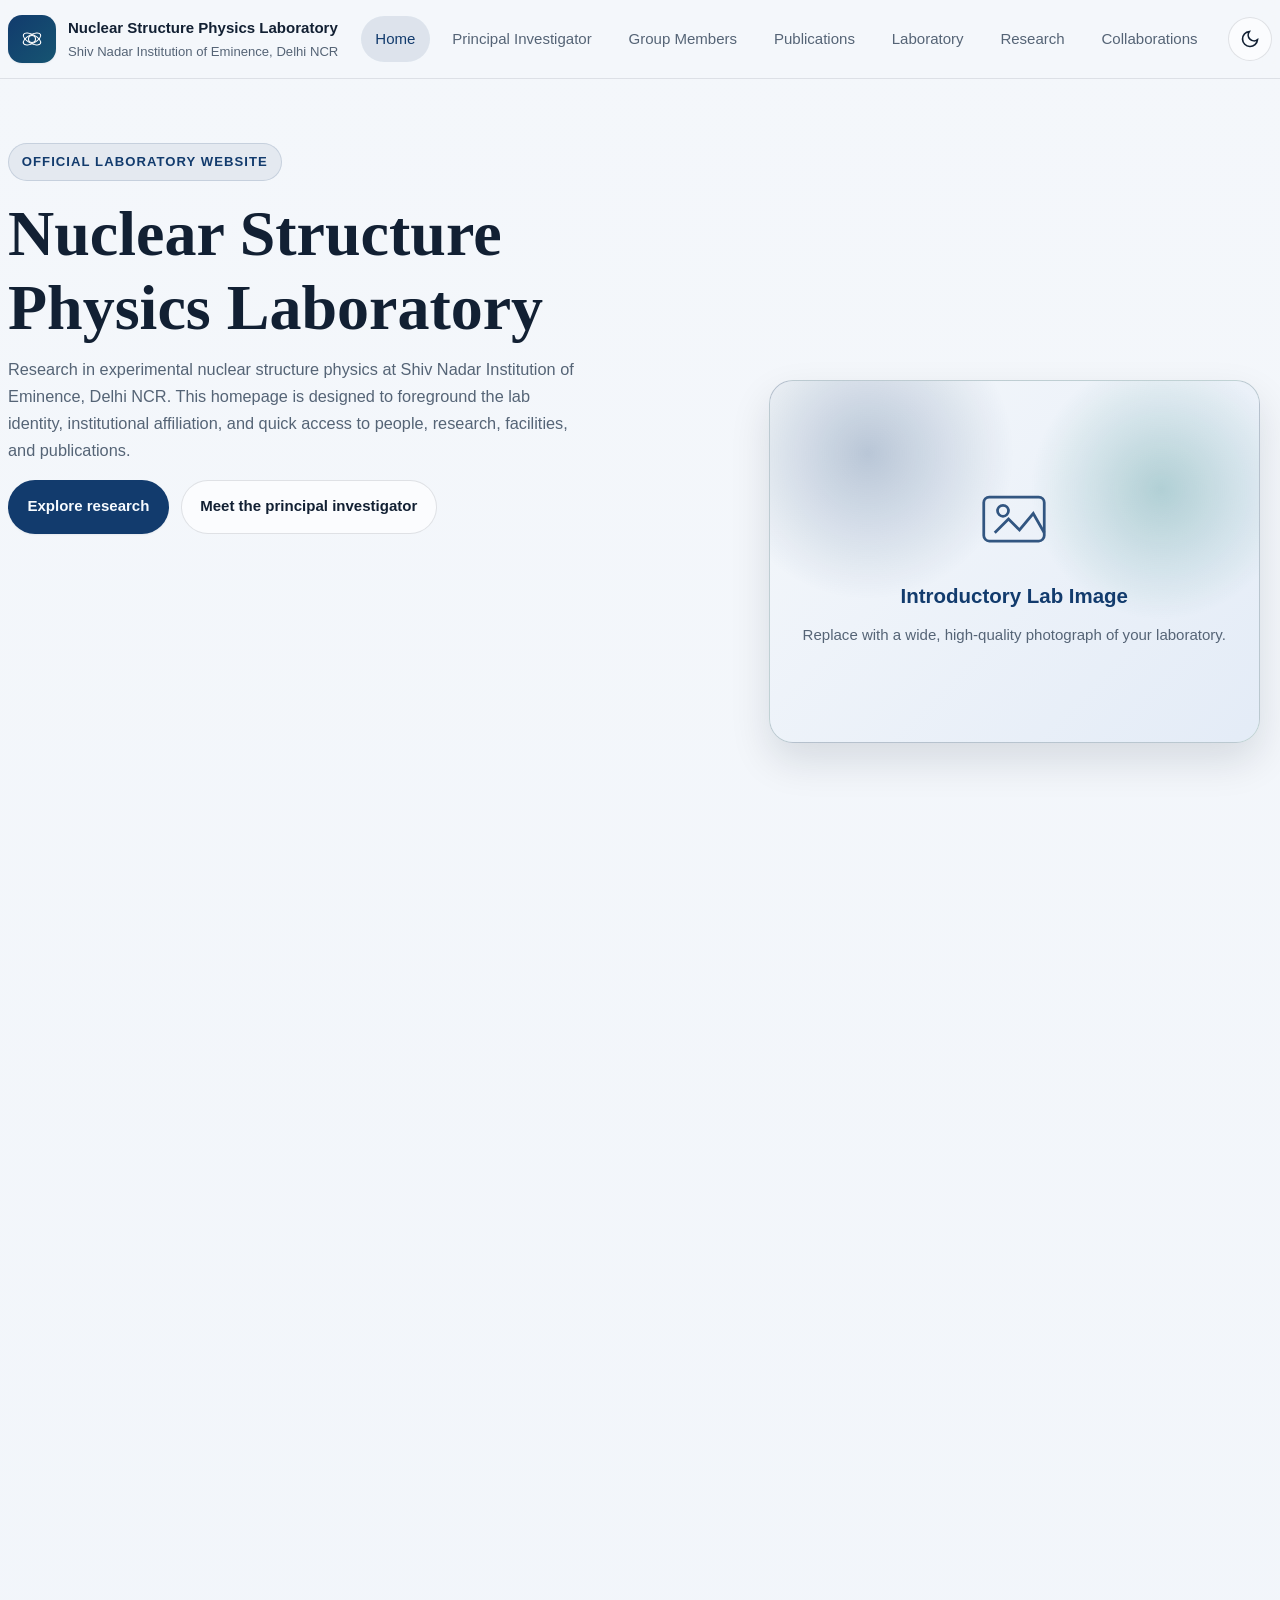
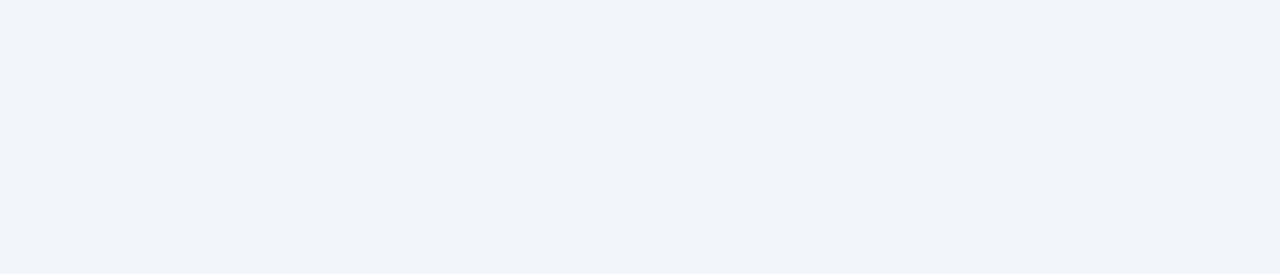
==== index.html @ ff7f2935 "Add files via upload" ====
<!DOCTYPE html>
<html lang="en">
<head>
  <meta charset="UTF-8">
  <meta name="viewport" content="width=device-width, initial-scale=1.0">
  <meta name="description" content="Official homepage design template for the Nuclear Structure Physics Laboratory at Shiv Nadar Institution of Eminence, Delhi NCR.">
  <title>NSPL | Home</title>
  <link rel="stylesheet" href="style.css">
</head>
<body>
  <a class="skip-link" href="#main-content">Skip to content</a>
  <div class="site-shell">
    <header class="site-header">
      <div class="container-wide header-row">
        <a class="brand" href="./home.html" aria-label="Nuclear Structure Physics Laboratory home">
          <div class="brand-mark" aria-hidden="true">
            <svg viewBox="0 0 64 64" width="28" height="28" fill="none" stroke="currentColor" stroke-width="2.5">
              <circle cx="32" cy="32" r="8"></circle>
              <ellipse cx="32" cy="32" rx="22" ry="10" transform="rotate(28 32 32)"></ellipse>
              <ellipse cx="32" cy="32" rx="22" ry="10" transform="rotate(-28 32 32)"></ellipse>
            </svg>
          </div>
          <div class="brand-copy">
            <strong>Nuclear Structure Physics Laboratory</strong>
            <span>Shiv Nadar Institution of Eminence, Delhi NCR</span>
          </div>
        </a>
        <div class="nav-wrap">
          <nav class="site-nav" data-site-nav aria-label="Primary navigation">
            <a href="./home.html" aria-current="page">Home</a>
            <a href="./principal-investigator.html" >Principal Investigator</a>
            <a href="./group-members.html" >Group Members</a>
            <a href="./publications.html" >Publications</a>
            <a href="./laboratory.html" >Laboratory</a>
            <a href="./research.html" >Research</a>
            <a href="./collaborations.html" >Collaborations</a>
          </nav>
          <button class="menu-toggle" type="button" data-menu-toggle aria-label="Toggle menu" aria-expanded="false">
            <svg width="20" height="20" viewBox="0 0 24 24" fill="none" stroke="currentColor" stroke-width="2"><path d="M3 6h18M3 12h18M3 18h18"/></svg>
          </button>
          <button class="theme-toggle" type="button" data-theme-toggle aria-label="Toggle theme"></button>
        </div>
      </div>
    </header>

    <main id="main-content"> 
<section class="hero">
  <div class="container-wide hero-grid">
    <div>
      <span class="eyebrow">Official Laboratory Website</span>
      <h1>Nuclear Structure Physics Laboratory</h1>
      <p>Research in experimental nuclear structure physics at Shiv Nadar Institution of Eminence, Delhi NCR. This homepage is designed to foreground the lab identity, institutional affiliation, and quick access to people, research, facilities, and publications.</p>
      <div class="hero-actions">
        <a class="btn btn-primary" href="./research.html">Explore research</a>
        <a class="btn btn-secondary" href="./principal-investigator.html">Meet the principal investigator</a>
      </div>
      <div class="stats-grid content-visible">
        <article class="surface stat-card"><strong>2023</strong><span>Laboratory established</span></article>
        <article class="surface stat-card"><strong>7</strong><span>Current members</span></article>
        <article class="surface stat-card"><strong>&lt;10</strong><span>Lab publications to date</span></article>
        <article class="surface stat-card"><strong>7–8</strong><span>Expected collaborators</span></article>
      </div>
    </div>
    <div class="hero-visual">
      <div class="hero-card">
        <div class="lab-photo-placeholder" role="img" aria-label="Placeholder for introductory photograph of the laboratory">
          <div class="placeholder-inner">
            <svg viewBox="0 0 64 64" fill="none" stroke="currentColor" stroke-width="2"><rect x="10" y="16" width="44" height="32" rx="4"></rect><path d="M18 42l10-10 8 8 10-12 8 14"></path><circle cx="24" cy="26" r="4"></circle></svg>
            <strong>Introductory Lab Image</strong>
            <span>Replace with a wide, high-quality photograph of your laboratory.</span>
          </div>
        </div>
      </div>
    </div>
  </div>
</section>

<section class="section-tight">
  <div class="container-wide card-grid content-visible">
    <article class="surface card surface-strong">
      <h3>Identity block</h3>
      <p>Keep the university logo and lab logo together in the first screen so the page immediately feels official and institutionally anchored.</p>
      <ul>
        <li>University logo placeholder included.</li>
        <li>Custom temporary lab logo included.</li>
        <li>Lab name remains the strongest visual element.</li>
      </ul>
    </article>
    <article class="surface card surface-strong">
      <h3>What visitors should learn</h3>
      <p>The home page should tell a visitor what the lab studies, who leads it, what facilities are available, and where to go next.</p>
      <ul>
        <li>Introductory mission paragraph.</li>
        <li>Navigation to all major pages.</li>
        <li>Space for future news and announcements.</li>
      </ul>
    </article>
    <article class="surface card surface-strong">
      <h3>Editable sections</h3>
      <p>All text blocks are plain HTML sections with clear headings so you can later replace placeholders without changing layout logic.</p>
      <ul>
        <li>Mission statement.</li>
        <li>Announcements or highlights.</li>
        <li>Contact details and quick links.</li>
      </ul>
    </article>
  </div>
</section>

<section class="section">
  <div class="container-wide page-hero-grid">
    <div>
      <span class="eyebrow">Brand placeholders</span>
      <h2 class="page-title">University and laboratory marks</h2>
      <p class="lead">The design below uses a clean placeholder for the university logo and a temporary science-inspired lab mark that you can replace later with approved institutional artwork.</p>
    </div>
    <div class="surface masthead-card">
      <div style="display:grid; grid-template-columns: 1fr 1fr; gap: var(--space-4); height:100%; align-items:center;">
        <div class="simple-logo-box" aria-label="University logo placeholder">
          <div class="placeholder-inner">
            <strong style="font-size:var(--text-base)">University Logo</strong>
            <span>Placeholder</span>
          </div>
        </div>
        <div class="simple-logo-box" aria-label="Temporary lab logo">
          <svg viewBox="0 0 120 120" width="86" height="86" fill="none" stroke="currentColor" stroke-width="3.5">
            <circle cx="60" cy="60" r="10"></circle>
            <ellipse cx="60" cy="60" rx="38" ry="16"></ellipse>
            <ellipse cx="60" cy="60" rx="38" ry="16" transform="rotate(60 60 60)"></ellipse>
            <ellipse cx="60" cy="60" rx="38" ry="16" transform="rotate(-60 60 60)"></ellipse>
          </svg>
        </div>
      </div>
    </div>
  </div>
</section>

<section class="section-tight">
  <div class="container-wide two-col content-visible">
    <article class="surface achievement-item">
      <h3>Achievements</h3>
      <p>Keep this section for future awards, conference recognitions, invited talks, grants, or student milestones.</p>
    </article>
    <article class="surface achievement-item">
      <h3>Resources and gallery</h3>
      <p>You mentioned gallery, achievements, and resources as future pages. They are not yet in the top navigation, but the layout is ready to link them later from the home page or footer.</p>
    </article>
  </div>
</section>
</main>

    <footer class="site-footer">
      <div class="container-wide footer-grid">
        <div>
          <h2 class="page-title" style="font-size: var(--text-xl); margin-bottom: var(--space-3);">Contact</h2>
          <p>Official website template for the Nuclear Structure Physics Laboratory. Replace all placeholders with validated institutional content, photographs, and approved branding.</p>
        </div>
        <div>
          <h3 style="font-size: var(--text-lg); margin-bottom: var(--space-3);">Quick links</h3>
          <ul>
            <li><a href="./research.html">Research areas</a></li>
            <li><a href="./publications.html">Publications</a></li>
            <li><a href="./laboratory.html">Laboratory facilities</a></li>
            <li><a href="./collaborations.html">Collaborations</a></li>
          </ul>
        </div>
        <div>
          <h3 style="font-size: var(--text-lg); margin-bottom: var(--space-3);">Email</h3>
          <ul>
            <li><a href="mailto:lab@example.edu">lab@example.edu</a></li>
            <li><a href="mailto:pi@example.edu">pi@example.edu</a></li>
            <li>Greater Noida / Delhi NCR, India</li>
          </ul>
        </div>
      </div>
      <div class="container-wide footer-note">Built as a responsive static website structure so content can be updated later with minimal code changes.</div>
    </footer>
  </div>
  <script src="script.js" defer></script>
</body>
</html>
---- style.css ----
/* Art direction: official academic laboratory website → professional, calm, credible, lightly creative
   Palette: cool neutral with deep navy accent and teal secondary for scientific clarity
   Typography: Boska display + Satoshi body — formal headline presence with clean readable body text
   Density: balanced, spacious for research content */

@import url('https://api.fontshare.com/v2/css?f[]=satoshi@300,400,500,700&f[]=boska@400,500,700&display=swap');

:root, [data-theme="light"] {
  --text-xs: clamp(0.72rem, 0.68rem + 0.2vw, 0.82rem);
  --text-sm: clamp(0.82rem, 0.78rem + 0.28vw, 0.94rem);
  --text-base: clamp(0.94rem, 0.9rem + 0.2vw, 1.02rem);
  --text-lg: clamp(1rem, 0.95rem + 0.5vw, 1.28rem);
  --text-xl: clamp(1.3rem, 1.08rem + 0.95vw, 1.9rem);
  --text-2xl: clamp(1.75rem, 1.15rem + 1.8vw, 2.8rem);
  --text-3xl: clamp(2.2rem, 1.1rem + 3vw, 4rem);

  --space-1: 0.25rem; --space-2: 0.5rem; --space-3: 0.75rem; --space-4: 1rem;
  --space-5: 1rem; --space-6: 1.25rem; --space-8: 1.6rem; --space-10: 2rem;
  --space-12: 2.4rem; --space-16: 3.2rem; --space-20: 4rem; --space-24: 4.8rem; --space-32: 6.4rem;

  --color-bg: #f4f7fb;
  --color-surface: #fbfcfe;
  --color-surface-2: #ffffff;
  --color-surface-offset: #eaf0f7;
  --color-surface-offset-2: #dde6f0;
  --color-surface-dynamic: #d2dbe6;
  --color-divider: #d8e0ea;
  --color-border: #c9d4df;

  --color-text: #122033;
  --color-text-muted: #556476;
  --color-text-faint: #7d8a99;
  --color-text-inverse: #f7fbff;

  --color-primary: #123b6d;
  --color-primary-hover: #0f3058;
  --color-primary-active: #0b2442;
  --color-primary-highlight: #d7e3f3;
  --color-secondary: #1d7a78;
  --color-secondary-soft: #d6eceb;

  --radius-sm: 0.375rem; --radius-md: 0.625rem; --radius-lg: 0.95rem; --radius-xl: 1.25rem; --radius-full: 9999px;
  --transition-interactive: 180ms cubic-bezier(0.16, 1, 0.3, 1);
  --shadow-sm: 0 1px 2px rgba(12, 28, 45, 0.06);
  --shadow-md: 0 8px 24px rgba(12, 28, 45, 0.08);
  --shadow-lg: 0 18px 40px rgba(12, 28, 45, 0.12);
  --content-narrow: 680px; --content-default: 1480px; --content-wide: 1440px;
  --font-display: 'Boska', Georgia, serif;
  --font-body: 'Satoshi', 'Inter', sans-serif;
}

[data-theme="dark"] {
  --color-bg: #0c1219;
  --color-surface: #101822;
  --color-surface-2: #14202b;
  --color-surface-offset: #172431;
  --color-surface-offset-2: #1d2d3d;
  --color-surface-dynamic: #25384b;
  --color-divider: #223241;
  --color-border: #2e4255;
  --color-text: #e8eff7;
  --color-text-muted: #a9b7c7;
  --color-text-faint: #8090a2;
  --color-text-inverse: #091018;
  --color-primary: #7ba8df;
  --color-primary-hover: #93b8e6;
  --color-primary-active: #a8c7ec;
  --color-primary-highlight: #1a2940;
  --color-secondary: #71c4c0;
  --color-secondary-soft: #173334;
  --shadow-sm: 0 1px 2px rgba(0,0,0,.18);
  --shadow-md: 0 8px 24px rgba(0,0,0,.28);
  --shadow-lg: 0 18px 40px rgba(0,0,0,.35);
}

@media (prefers-color-scheme: dark) {
  :root:not([data-theme]) {
    --color-bg: #0c1219;
    --color-surface: #101822;
    --color-surface-2: #14202b;
    --color-surface-offset: #172431;
    --color-surface-offset-2: #1d2d3d;
    --color-surface-dynamic: #25384b;
    --color-divider: #223241;
    --color-border: #2e4255;
    --color-text: #e8eff7;
    --color-text-muted: #a9b7c7;
    --color-text-faint: #8090a2;
    --color-text-inverse: #091018;
    --color-primary: #7ba8df;
    --color-primary-hover: #93b8e6;
    --color-primary-active: #a8c7ec;
    --color-primary-highlight: #1a2940;
    --color-secondary: #71c4c0;
    --color-secondary-soft: #173334;
  }
}

*, *::before, *::after { box-sizing: border-box; margin: 0; padding: 0; }
html { -webkit-text-size-adjust: none; text-size-adjust: none; -webkit-font-smoothing: antialiased; -moz-osx-font-smoothing: grayscale; text-rendering: optimizeLegibility; scroll-behavior: smooth; }
body { min-height: 100dvh; line-height: 1.65; font-family: var(--font-body); font-size: var(--text-base); color: var(--color-text); background: linear-gradient(180deg, var(--color-bg), color-mix(in srgb, var(--color-bg) 84%, var(--color-primary-highlight))); }
img, picture, video, canvas, svg { display: block; max-width: 100%; height: auto; }
a { color: inherit; text-decoration: none; }
button, input, textarea, select { font: inherit; color: inherit; }
h1, h2, h3, h4 { line-height: 1.15; text-wrap: balance; }
p, li { text-wrap: pretty; }
::selection { background: color-mix(in srgb, var(--color-primary) 22%, transparent); }
:focus-visible { outline: 2px solid var(--color-primary); outline-offset: 3px; border-radius: var(--radius-sm); }
@media (prefers-reduced-motion: reduce) { *, *::before, *::after { animation-duration: .01ms !important; animation-iteration-count: 1 !important; transition-duration: .01ms !important; scroll-behavior: auto !important; } }

a, button, [role="button"] { transition: color var(--transition-interactive), background var(--transition-interactive), border-color var(--transition-interactive), transform var(--transition-interactive), box-shadow var(--transition-interactive); }

.skip-link { position: absolute; left: var(--space-4); top: -100px; z-index: 100; padding: var(--space-3) var(--space-4); background: var(--color-primary); color: var(--color-text-inverse); border-radius: var(--radius-md); }
.skip-link:focus { top: var(--space-4); }

.site-shell { min-height: 100dvh; display: flex; flex-direction: column; }
.container { width: min(100% - 1rem, var(--content-default)); margin-inline: auto; }
.container-wide { width: min(100% - 1rem, var(--content-wide)); margin-inline: auto; }
.section { padding: clamp(var(--space-10), 5vw, var(--space-20)) 0; }
.section-tight { padding: clamp(var(--space-6), 4vw, var(--space-12)) 0; }
.surface { background: color-mix(in srgb, var(--color-surface) 90%, transparent); border: 1px solid color-mix(in srgb, var(--color-text) 12%, transparent); border-radius: var(--radius-xl); box-shadow: var(--shadow-sm); }
.surface-strong { background: linear-gradient(180deg, var(--color-surface-2), var(--color-surface)); }
.eyebrow { display: inline-flex; align-items: center; gap: var(--space-2); padding: .45rem .8rem; border-radius: var(--radius-full); background: color-mix(in srgb, var(--color-primary) 10%, var(--color-surface)); border: 1px solid color-mix(in srgb, var(--color-primary) 14%, transparent); color: var(--color-primary); font-size: var(--text-xs); font-weight: 700; letter-spacing: .08em; text-transform: uppercase; }
.page-title { font-family: var(--font-display); font-size: var(--text-2xl); margin-bottom: var(--space-4); }
.lead { color: var(--color-text-muted); max-width: 68ch; }

.site-header { position: sticky; top: 0; z-index: 50; backdrop-filter: blur(16px); background: color-mix(in srgb, var(--color-bg) 82%, transparent); border-bottom: 1px solid color-mix(in srgb, var(--color-text) 10%, transparent); }
.header-row { min-height: 78px; display: flex; align-items: center; justify-content: space-between; gap: var(--space-4); }
.brand { display: flex; align-items: center; gap: var(--space-3); min-width: 0; }
.brand-mark { width: 48px; height: 48px; border-radius: 14px; background: linear-gradient(135deg, var(--color-primary), color-mix(in srgb, var(--color-primary) 60%, var(--color-secondary))); color: white; display: grid; place-items: center; box-shadow: var(--shadow-sm); flex-shrink: 0; }
.brand-copy { min-width: 0; }
.brand-copy strong { display: block; font-size: var(--text-sm); }
.brand-copy span { display: block; color: var(--color-text-muted); font-size: var(--text-xs); white-space: nowrap; overflow: hidden; text-overflow: ellipsis; }
.nav-wrap { display: flex; align-items: center; gap: var(--space-4); }
.site-nav { display: flex; flex-wrap: wrap; gap: var(--space-2); justify-content: flex-end; }
.site-nav a { padding: .65rem .9rem; border-radius: var(--radius-full); font-size: var(--text-sm); color: var(--color-text-muted); }
.site-nav a:hover, .site-nav a[aria-current="page"] { color: var(--color-primary); background: color-mix(in srgb, var(--color-primary) 10%, transparent); }
.theme-toggle { width: 44px; height: 44px; border-radius: var(--radius-full); border: 1px solid color-mix(in srgb, var(--color-text) 12%, transparent); display: grid; place-items: center; background: var(--color-surface); }
.menu-toggle { display: none; width: 44px; height: 44px; border-radius: var(--radius-full); border: 1px solid color-mix(in srgb, var(--color-text) 12%, transparent); background: var(--color-surface); }

.hero { padding: clamp(var(--space-10), 6vw, var(--space-20)) 0 var(--space-10); }
.hero-grid { display: grid; grid-template-columns: 1.15fr .85fr; gap: clamp(var(--space-8), 5vw, var(--space-16)); align-items: center; }
.hero h1 { font-family: var(--font-display); font-size: clamp(2.3rem, 5vw, 4.5rem); margin: var(--space-4) 0 var(--space-3); }
.hero p { max-width: 64ch; color: var(--color-text-muted); }
.hero-actions { display: flex; flex-wrap: wrap; gap: var(--space-3); margin-top: var(--space-5); }
.btn { display: inline-flex; align-items: center; justify-content: center; gap: var(--space-2); min-height: 44px; padding: .85rem 1.15rem; border-radius: var(--radius-full); border: 1px solid transparent; font-size: var(--text-sm); font-weight: 700; }
.btn-primary { background: var(--color-primary); color: var(--color-text-inverse); box-shadow: var(--shadow-sm); }
.btn-primary:hover { background: var(--color-primary-hover); transform: translateY(-1px); }
.btn-secondary { background: var(--color-surface); border-color: color-mix(in srgb, var(--color-text) 12%, transparent); }
.btn-secondary:hover { border-color: color-mix(in srgb, var(--color-primary) 30%, transparent); color: var(--color-primary); }
.hero-visual { padding: var(--space-3); }
.hero-card { aspect-ratio: 5/3.7; border-radius: calc(var(--radius-xl) + 4px); overflow: hidden; position: relative; background: linear-gradient(145deg, color-mix(in srgb, var(--color-primary) 22%, var(--color-surface)), color-mix(in srgb, var(--color-secondary) 18%, var(--color-surface-2))); border: 1px solid color-mix(in srgb, var(--color-text) 10%, transparent); box-shadow: var(--shadow-lg); }
.lab-photo-placeholder, .photo-placeholder, .logo-placeholder { width: 100%; height: 100%; background: radial-gradient(circle at 20% 20%, color-mix(in srgb, var(--color-primary) 25%, transparent), transparent 30%), radial-gradient(circle at 80% 30%, color-mix(in srgb, var(--color-secondary) 28%, transparent), transparent 28%), linear-gradient(135deg, color-mix(in srgb, var(--color-surface-offset) 50%, var(--color-surface-2)), color-mix(in srgb, var(--color-primary-highlight) 65%, var(--color-surface))); display: grid; place-items: center; color: var(--color-primary); }
.placeholder-inner { text-align: center; padding: var(--space-6); }
.placeholder-inner svg { width: 88px; height: 88px; margin: 0 auto var(--space-4); opacity: .85; }
.placeholder-inner strong { display: block; font-size: var(--text-lg); margin-bottom: var(--space-2); }
.placeholder-inner span { color: var(--color-text-muted); font-size: var(--text-sm); }
.stats-grid, .card-grid, .member-grid, .topic-grid, .collab-grid, .gallery-grid, .resource-grid { display: grid; gap: var(--space-4); }
.stats-grid { grid-template-columns: repeat(4, 1fr); margin-top: var(--space-8); }
.stat-card { padding: var(--space-4); }
.stat-card strong { display: block; font-size: var(--text-xl); font-family: var(--font-display); color: var(--color-primary); }
.stat-card span { color: var(--color-text-muted); font-size: var(--text-sm); }
.card-grid { grid-template-columns: repeat(3, 1fr); }
.card { padding: var(--space-5); }
.card h3 { font-size: var(--text-lg); margin-bottom: var(--space-3); }
.card p, .card li { color: var(--color-text-muted); font-size: var(--text-sm); }
.card ul { list-style: none; display: grid; gap: var(--space-2); margin-top: var(--space-4); }
.card ul li::before { content: '•'; color: var(--color-secondary); margin-right: .55rem; }

.split-layout { display: grid; grid-template-columns: minmax(250px, .95fr) minmax(0, 1.4fr); gap: clamp(var(--space-6), 4vw, var(--space-12)); align-items: start; }
.profile-card, .sidebar-card { padding: var(--space-5); position: sticky; top: 110px; }
.profile-photo { aspect-ratio: 4/4.6; border-radius: calc(var(--radius-xl) - var(--space-2)); overflow: hidden; margin-bottom: var(--space-4); }
.meta-list { list-style: none; display: grid; gap: var(--space-3); color: var(--color-text-muted); font-size: var(--text-sm); }
.meta-list strong { color: var(--color-text); }
.content-stack { display: grid; gap: var(--space-4); }
.content-block { padding: var(--space-5); }
.content-block h2 { font-size: var(--text-xl); margin-bottom: var(--space-4); }
.content-block h3 { font-size: var(--text-lg); margin-bottom: var(--space-3); }
.accordion-item { padding: 0; overflow: hidden; }
.accordion-toggle { width: 100%; display: flex; align-items: center; justify-content: space-between; gap: var(--space-3); padding: var(--space-4) var(--space-5); border: 0; background: transparent; color: var(--color-text); font-weight: 700; text-align: left; cursor: pointer; }
.accordion-toggle:hover { background: color-mix(in srgb, var(--color-primary) 6%, transparent); }
.accordion-icon { color: var(--color-primary); font-size: var(--text-lg); line-height: 1; flex-shrink: 0; }
.accordion-panel { padding: 0 var(--space-5) var(--space-5); border-top: 1px solid color-mix(in srgb, var(--color-text) 10%, transparent); }
.accordion-panel > :first-child { margin-top: var(--space-4); }
.bullet-list { list-style: none; display: grid; gap: var(--space-3); }
.bullet-list li { position: relative; padding-left: 1.1rem; color: var(--color-text-muted); }
.bullet-list li::before { content: ''; position: absolute; left: 0; top: .7rem; width: 7px; height: 7px; border-radius: 50%; background: var(--color-secondary); }

.member-grid { grid-template-columns: repeat(3, minmax(0, 320px)); gap: var(--space-5); justify-content: start; }
.member-card { overflow: hidden; width: 100%; max-width: 320px; } /* Whole card scaled like the reference profile card */
.member-photo { aspect-ratio: 4/4.6; } /* Photo block proportion matched to the reference card */
.member-photo img { width: 100%; height: 100%; object-fit: cover; object-position: center 16%; } /* Photo fills the card width and shifts crop much farther upward */
.member-photo img.member-photo-ishtiaq,
.member-photo img.member-photo-ankit-rana,
.member-photo img.member-photo-pooja,
.member-photo img.member-photo-abhay,
.member-photo img.member-photo-nakul,
.member-photo img.member-photo-saket,
.member-photo img.member-photo-idris,
.member-photo img.member-photo-yash,
.member-photo img.member-photo-gautam { object-position: center 16%; } /* Adjust each class individually when a single photo needs a different crop */
.member-photo img.member-photo-sachin { object-position: 44% 56%; } /* Shift further downward while keeping Sachin horizontally centered */
.member-photo img.member-photo-jay { object-position: 54% 56%; } /* Shift further downward while keeping Jay horizontally centered */
.member-body { padding: var(--space-4); } /* Content block sized with the card, not compressed */
.member-body h3 { font-size: var(--text-lg); margin-bottom: var(--space-2); }
.role { color: var(--color-primary); font-size: var(--text-sm); font-weight: 700; margin-bottom: var(--space-3); }
.small-list { list-style: none; display: grid; gap: var(--space-2); font-size: var(--text-sm); color: var(--color-text-muted); }
.small-list strong { color: var(--color-text); }

.pub-list, .instrument-list, .topic-list { display: grid; gap: var(--space-4); }
.pub-item, .instrument-item, .topic-item, .collab-item, .resource-item, .achievement-item { padding: var(--space-4); }
.pub-meta, .item-meta { display: flex; flex-wrap: wrap; gap: var(--space-3); margin-top: var(--space-3); color: var(--color-text-muted); font-size: var(--text-xs); }
.inline-link { color: var(--color-primary); font-weight: 700; }
.inline-link:hover { color: var(--color-secondary); }

.topic-list p, .instrument-item p, .collab-item p, .resource-item p, .achievement-item p { color: var(--color-text-muted); }
.two-col { display: grid; grid-template-columns: repeat(2, 1fr); gap: var(--space-4); }

.site-footer { margin-top: auto; border-top: 1px solid color-mix(in srgb, var(--color-text) 10%, transparent); background: color-mix(in srgb, var(--color-surface) 88%, transparent); }
.footer-grid { display: grid; grid-template-columns: 1.2fr .8fr .8fr; gap: var(--space-6); padding: var(--space-10) 0; }
.footer-grid p, .footer-grid li, .footer-grid a { color: var(--color-text-muted); font-size: var(--text-sm); }
.footer-grid ul { list-style: none; display: grid; gap: var(--space-2); }
.footer-address { display: grid; grid-template-columns: clamp(88px, 9vw, 120px) 1fr; gap: var(--space-4); align-items: stretch; }
.footer-address-logo { height: 100%; border-radius: var(--radius-lg); background: linear-gradient(135deg, color-mix(in srgb, var(--color-primary) 14%, var(--color-surface)), color-mix(in srgb, var(--color-secondary) 16%, var(--color-surface-2))); border: 1px solid color-mix(in srgb, var(--color-text) 10%, transparent); color: var(--color-primary); display: grid; place-items: center; padding: var(--space-3); }
.footer-address-logo svg { width: 100%; height: 100%; }
.footer-note { padding: 0 0 var(--space-8); color: var(--color-text-faint); font-size: var(--text-xs); }

.page-hero { padding: clamp(var(--space-8), 5vw, var(--space-12)) 0 var(--space-6); }
.page-hero-grid { display: grid; grid-template-columns: 1.2fr .8fr; gap: var(--space-8); align-items: center; }
.masthead-card { min-height: 180px; padding: var(--space-3); }
.simple-logo-box { width: min(100%, 180px); aspect-ratio: 1; margin: auto; border-radius: calc(var(--radius-xl) + 2px); background: linear-gradient(135deg, color-mix(in srgb, var(--color-primary) 14%, var(--color-surface)), color-mix(in srgb, var(--color-secondary) 16%, var(--color-surface-2))); display: grid; place-items: center; border: 1px solid color-mix(in srgb, var(--color-text) 10%, transparent); }

@media (max-width: 1040px) {
  .hero-grid, .page-hero-grid, .split-layout, .footer-grid { grid-template-columns: 1fr; }
  .stats-grid { grid-template-columns: repeat(2, 1fr); }
  .card-grid, .member-grid, .two-col { grid-template-columns: repeat(2, 1fr); }
  .profile-card, .sidebar-card { position: static; }
}

@media (max-width: 760px) {
  .header-row { align-items: flex-start; padding: var(--space-3) 0; }
  .nav-wrap { flex-direction: column-reverse; align-items: flex-end; }
  .site-nav { display: none; width: 100%; justify-content: flex-start; background: var(--color-surface); padding: var(--space-3); border: 1px solid color-mix(in srgb, var(--color-text) 10%, transparent); border-radius: var(--radius-lg); box-shadow: var(--shadow-md); }
  .site-nav.open { display: grid; grid-template-columns: 1fr; }
  .menu-toggle { display: grid; place-items: center; }
  .stats-grid, .card-grid, .member-grid, .two-col { grid-template-columns: 1fr; }
  .footer-address { grid-template-columns: 1fr; }
  .footer-address-logo { height: 120px; }
  .hero h1 { font-size: clamp(2.4rem, 12vw, 4rem); }
}

.content-visible { content-visibility: auto; contain-intrinsic-size: 1px 700px; }
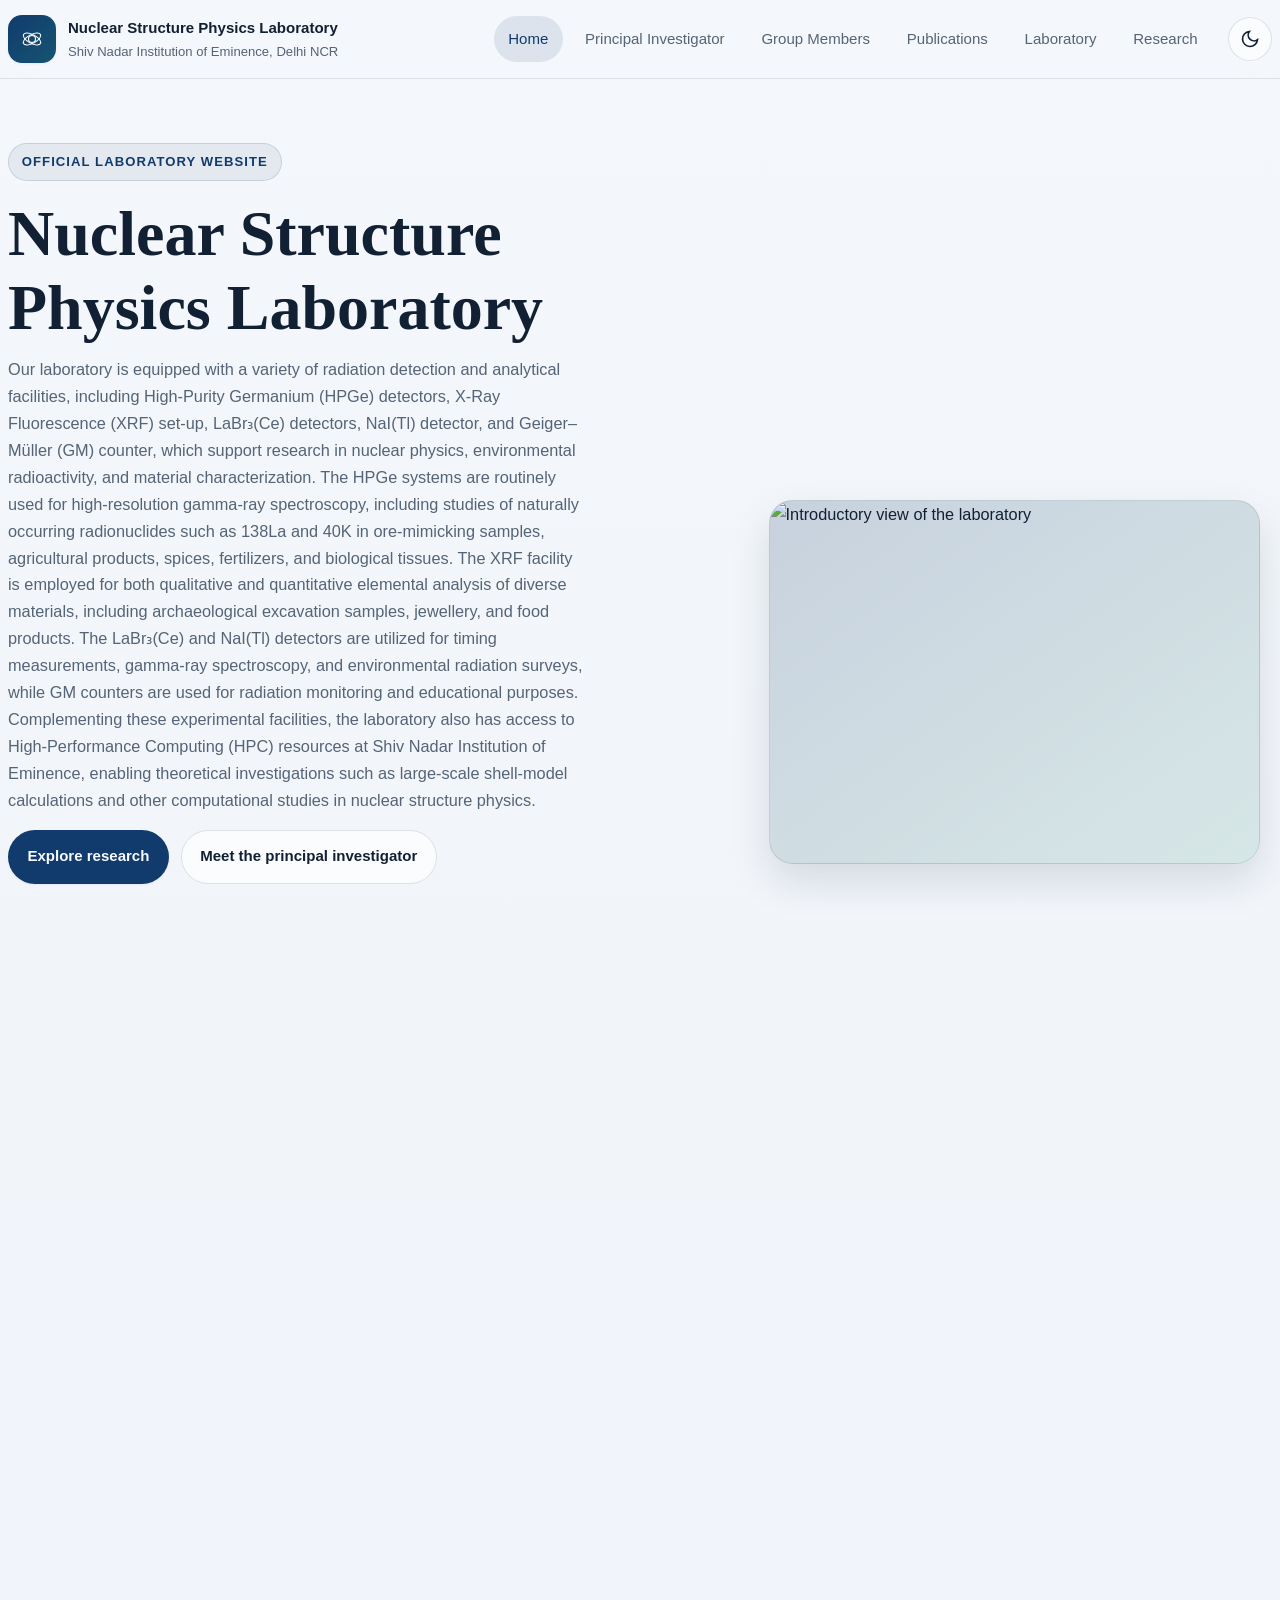
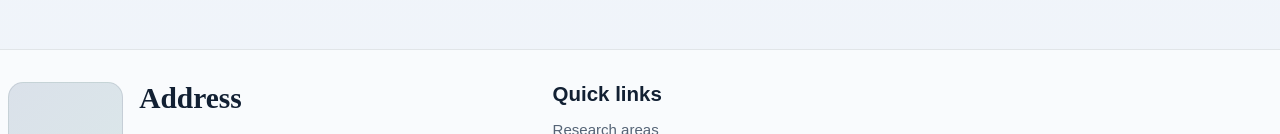
==== commit c515e885: "Add files via upload" ====
--- a/index.html
+++ b/index.html
@@ -12,7 +12,7 @@
   <div class="site-shell">
     <header class="site-header">
       <div class="container-wide header-row">
-        <a class="brand" href="./home.html" aria-label="Nuclear Structure Physics Laboratory home">
+        <a class="brand" href="./index.html" aria-label="Nuclear Structure Physics Laboratory home">
           <div class="brand-mark" aria-hidden="true">
             <svg viewBox="0 0 64 64" width="28" height="28" fill="none" stroke="currentColor" stroke-width="2.5">
               <circle cx="32" cy="32" r="8"></circle>
@@ -27,13 +27,13 @@
         </a>
         <div class="nav-wrap">
           <nav class="site-nav" data-site-nav aria-label="Primary navigation">
-            <a href="./home.html" aria-current="page">Home</a>
+            <a href="./index.html" aria-current="page">Home</a>
             <a href="./principal-investigator.html" >Principal Investigator</a>
             <a href="./group-members.html" >Group Members</a>
             <a href="./publications.html" >Publications</a>
             <a href="./laboratory.html" >Laboratory</a>
             <a href="./research.html" >Research</a>
-            <a href="./collaborations.html" >Collaborations</a>
+            <!-- <a href="./collaborations.html" >Collaborations</a> -->
           </nav>
           <button class="menu-toggle" type="button" data-menu-toggle aria-label="Toggle menu" aria-expanded="false">
             <svg width="20" height="20" viewBox="0 0 24 24" fill="none" stroke="currentColor" stroke-width="2"><path d="M3 6h18M3 12h18M3 18h18"/></svg>
@@ -49,111 +49,63 @@
     <div>
       <span class="eyebrow">Official Laboratory Website</span>
       <h1>Nuclear Structure Physics Laboratory</h1>
-      <p>Research in experimental nuclear structure physics at Shiv Nadar Institution of Eminence, Delhi NCR. This homepage is designed to foreground the lab identity, institutional affiliation, and quick access to people, research, facilities, and publications.</p>
+      <p>Our laboratory is equipped with a variety of radiation detection and analytical facilities, including High-Purity Germanium (HPGe) detectors, X-Ray Fluorescence (XRF) set-up, LaBr₃(Ce) detectors, NaI(Tl) detector, and Geiger–Müller (GM) counter, which support research in nuclear physics, environmental radioactivity, and material characterization. The HPGe systems are routinely used for high-resolution gamma-ray spectroscopy, including studies of naturally occurring radionuclides such as 138La and 40K in ore-mimicking samples, agricultural products, spices, fertilizers, and biological tissues. The XRF facility is employed for both qualitative and quantitative elemental analysis of diverse materials, including archaeological excavation samples, jewellery, and food products. The LaBr₃(Ce) and NaI(Tl) detectors are utilized for timing measurements, gamma-ray spectroscopy, and environmental radiation surveys, while GM counters are used for radiation monitoring and educational purposes. Complementing these experimental facilities, the laboratory also has access to High-Performance Computing (HPC) resources at Shiv Nadar Institution of Eminence, enabling theoretical investigations such as large-scale shell-model calculations and other computational studies in nuclear structure physics.</p>
       <div class="hero-actions">
         <a class="btn btn-primary" href="./research.html">Explore research</a>
         <a class="btn btn-secondary" href="./principal-investigator.html">Meet the principal investigator</a>
       </div>
       <div class="stats-grid content-visible">
         <article class="surface stat-card"><strong>2023</strong><span>Laboratory established</span></article>
-        <article class="surface stat-card"><strong>7</strong><span>Current members</span></article>
-        <article class="surface stat-card"><strong>&lt;10</strong><span>Lab publications to date</span></article>
-        <article class="surface stat-card"><strong>7–8</strong><span>Expected collaborators</span></article>
+        <article class="surface stat-card"><strong>05</strong><span>Current members</span></article>
+        <article class="surface stat-card"><strong>06</strong><span>Lab publications to date</span></article>
       </div>
     </div>
     <div class="hero-visual">
       <div class="hero-card">
-        <div class="lab-photo-placeholder" role="img" aria-label="Placeholder for introductory photograph of the laboratory">
-          <div class="placeholder-inner">
-            <svg viewBox="0 0 64 64" fill="none" stroke="currentColor" stroke-width="2"><rect x="10" y="16" width="44" height="32" rx="4"></rect><path d="M18 42l10-10 8 8 10-12 8 14"></path><circle cx="24" cy="26" r="4"></circle></svg>
-            <strong>Introductory Lab Image</strong>
-            <span>Replace with a wide, high-quality photograph of your laboratory.</span>
-          </div>
-        </div>
+        <img class="hero-lab-image" src="images/lab.jpg" alt="Introductory view of the laboratory">
       </div>
     </div>
   </div>
 </section>
 
 <section class="section-tight">
-  <div class="container-wide card-grid content-visible">
-    <article class="surface card surface-strong">
-      <h3>Identity block</h3>
-      <p>Keep the university logo and lab logo together in the first screen so the page immediately feels official and institutionally anchored.</p>
-      <ul>
-        <li>University logo placeholder included.</li>
-        <li>Custom temporary lab logo included.</li>
-        <li>Lab name remains the strongest visual element.</li>
-      </ul>
-    </article>
-    <article class="surface card surface-strong">
-      <h3>What visitors should learn</h3>
-      <p>The home page should tell a visitor what the lab studies, who leads it, what facilities are available, and where to go next.</p>
-      <ul>
-        <li>Introductory mission paragraph.</li>
-        <li>Navigation to all major pages.</li>
-        <li>Space for future news and announcements.</li>
-      </ul>
-    </article>
-    <article class="surface card surface-strong">
-      <h3>Editable sections</h3>
-      <p>All text blocks are plain HTML sections with clear headings so you can later replace placeholders without changing layout logic.</p>
-      <ul>
-        <li>Mission statement.</li>
-        <li>Announcements or highlights.</li>
-        <li>Contact details and quick links.</li>
-      </ul>
+  <div class="container-wide news-section content-visible">
+    <article class="surface card surface-strong news-card">
+      <h3>News and Updates</h3>
+      <div class="news-scroll" aria-label="Scrollable news and updates">
+        <ul>
+          <li><b>Horizons in Nuclear Physics:</b> International conference at Shiv Nadar Institution of Eminence, Delhi-NCR on September 21-23, 2026.</li>
+          <li><strong>New publication:</strong> "Shell-model study of 138La and 40K: Implications for nuclear structure and astrophysics" in Physical Review C, 2024.</li>
+          <li><strong>Lab expansion:</strong> New gamma-ray spectroscopy setup with advanced HPGe detectors coming in 2025.</li>
+        </ul>
+      </div>
     </article>
   </div>
 </section>
 
-<section class="section">
-  <div class="container-wide page-hero-grid">
-    <div>
-      <span class="eyebrow">Brand placeholders</span>
-      <h2 class="page-title">University and laboratory marks</h2>
-      <p class="lead">The design below uses a clean placeholder for the university logo and a temporary science-inspired lab mark that you can replace later with approved institutional artwork.</p>
-    </div>
-    <div class="surface masthead-card">
-      <div style="display:grid; grid-template-columns: 1fr 1fr; gap: var(--space-4); height:100%; align-items:center;">
-        <div class="simple-logo-box" aria-label="University logo placeholder">
-          <div class="placeholder-inner">
-            <strong style="font-size:var(--text-base)">University Logo</strong>
-            <span>Placeholder</span>
-          </div>
-        </div>
-        <div class="simple-logo-box" aria-label="Temporary lab logo">
-          <svg viewBox="0 0 120 120" width="86" height="86" fill="none" stroke="currentColor" stroke-width="3.5">
-            <circle cx="60" cy="60" r="10"></circle>
-            <ellipse cx="60" cy="60" rx="38" ry="16"></ellipse>
-            <ellipse cx="60" cy="60" rx="38" ry="16" transform="rotate(60 60 60)"></ellipse>
-            <ellipse cx="60" cy="60" rx="38" ry="16" transform="rotate(-60 60 60)"></ellipse>
-          </svg>
-        </div>
-      </div>
-    </div>
-  </div>
-</section>
 
-<section class="section-tight">
-  <div class="container-wide two-col content-visible">
-    <article class="surface achievement-item">
-      <h3>Achievements</h3>
-      <p>Keep this section for future awards, conference recognitions, invited talks, grants, or student milestones.</p>
-    </article>
-    <article class="surface achievement-item">
-      <h3>Resources and gallery</h3>
-      <p>You mentioned gallery, achievements, and resources as future pages. They are not yet in the top navigation, but the layout is ready to link them later from the home page or footer.</p>
-    </article>
-  </div>
-</section>
 </main>
 
     <footer class="site-footer">
       <div class="container-wide footer-grid">
-        <div>
-          <h2 class="page-title" style="font-size: var(--text-xl); margin-bottom: var(--space-3);">Contact</h2>
-          <p>Official website template for the Nuclear Structure Physics Laboratory. Replace all placeholders with validated institutional content, photographs, and approved branding.</p>
+        <div class="footer-address">
+          <div class="footer-address-logo" aria-hidden="true">
+            <svg viewBox="0 0 120 120" fill="none" stroke="currentColor" stroke-width="4">
+              <circle cx="60" cy="60" r="10"></circle>
+              <ellipse cx="60" cy="60" rx="38" ry="16"></ellipse>
+              <ellipse cx="60" cy="60" rx="38" ry="16" transform="rotate(60 60 60)"></ellipse>
+              <ellipse cx="60" cy="60" rx="38" ry="16" transform="rotate(-60 60 60)"></ellipse>
+            </svg>
+          </div>
+          <div>
+            <h2 class="page-title" style="font-size: var(--text-xl); margin-bottom: var(--space-3);">Address</h2>
+            <p>Nuclear Structure Physics Laboratory</p>
+            <p>Department of Physics, School of Natural Sciences</p>
+            <p>Shiv Nadar Institution of Eminence</p>
+            <p>Delhi-NCR</p>
+            <p>Ext: 6936</p>
+            <p><a href="mailto:sujit.tandel@snu.edu.in">sujit.tandel@snu.edu.in </a></p>
+          </div>
         </div>
         <div>
           <h3 style="font-size: var(--text-lg); margin-bottom: var(--space-3);">Quick links</h3>
@@ -161,19 +113,11 @@
             <li><a href="./research.html">Research areas</a></li>
             <li><a href="./publications.html">Publications</a></li>
             <li><a href="./laboratory.html">Laboratory facilities</a></li>
-            <li><a href="./collaborations.html">Collaborations</a></li>
+            <!-- <li><a href="./collaborations.html">Collaborations</a></li> -->
           </ul>
         </div>
-        <div>
-          <h3 style="font-size: var(--text-lg); margin-bottom: var(--space-3);">Email</h3>
-          <ul>
-            <li><a href="mailto:lab@example.edu">lab@example.edu</a></li>
-            <li><a href="mailto:pi@example.edu">pi@example.edu</a></li>
-            <li>Greater Noida / Delhi NCR, India</li>
-          </ul>
-        </div>
+    
       </div>
-      <div class="container-wide footer-note">Built as a responsive static website structure so content can be updated later with minimal code changes.</div>
     </footer>
   </div>
   <script src="script.js" defer></script>
--- a/style.css
+++ b/style.css
@@ -150,6 +150,7 @@
 .btn-secondary:hover { border-color: color-mix(in srgb, var(--color-primary) 30%, transparent); color: var(--color-primary); }
 .hero-visual { padding: var(--space-3); }
 .hero-card { aspect-ratio: 5/3.7; border-radius: calc(var(--radius-xl) + 4px); overflow: hidden; position: relative; background: linear-gradient(145deg, color-mix(in srgb, var(--color-primary) 22%, var(--color-surface)), color-mix(in srgb, var(--color-secondary) 18%, var(--color-surface-2))); border: 1px solid color-mix(in srgb, var(--color-text) 10%, transparent); box-shadow: var(--shadow-lg); }
+.hero-lab-image { width: 100%; height: 100%; object-fit: contain; }
 .lab-photo-placeholder, .photo-placeholder, .logo-placeholder { width: 100%; height: 100%; background: radial-gradient(circle at 20% 20%, color-mix(in srgb, var(--color-primary) 25%, transparent), transparent 30%), radial-gradient(circle at 80% 30%, color-mix(in srgb, var(--color-secondary) 28%, transparent), transparent 28%), linear-gradient(135deg, color-mix(in srgb, var(--color-surface-offset) 50%, var(--color-surface-2)), color-mix(in srgb, var(--color-primary-highlight) 65%, var(--color-surface))); display: grid; place-items: center; color: var(--color-primary); }
 .placeholder-inner { text-align: center; padding: var(--space-6); }
 .placeholder-inner svg { width: 88px; height: 88px; margin: 0 auto var(--space-4); opacity: .85; }
@@ -161,15 +162,44 @@
 .stat-card strong { display: block; font-size: var(--text-xl); font-family: var(--font-display); color: var(--color-primary); }
 .stat-card span { color: var(--color-text-muted); font-size: var(--text-sm); }
 .card-grid { grid-template-columns: repeat(3, 1fr); }
+.news-section { display: grid; grid-template-columns: minmax(0, 1fr); }
 .card { padding: var(--space-5); }
 .card h3 { font-size: var(--text-lg); margin-bottom: var(--space-3); }
 .card p, .card li { color: var(--color-text-muted); font-size: var(--text-sm); }
 .card ul { list-style: none; display: grid; gap: var(--space-2); margin-top: var(--space-4); }
 .card ul li::before { content: '•'; color: var(--color-secondary); margin-right: .55rem; }
+.news-card {
+  height: 320px;
+  display: flex;
+  flex-direction: column;
+  background: linear-gradient(180deg, color-mix(in srgb, var(--color-primary) 14%, var(--color-surface-2)), var(--color-surface));
+  border: 1px solid color-mix(in srgb, var(--color-primary) 32%, transparent);
+  box-shadow: 0 14px 34px rgba(18, 59, 109, 0.14);
+}
+.news-card h3 {
+  color: var(--color-primary);
+  font-size: var(--text-xl);
+  margin-bottom: var(--space-4);
+}
+.news-scroll {
+  overflow-y: auto;
+  padding-right: var(--space-2);
+  scrollbar-width: thin;
+  scrollbar-color: color-mix(in srgb, var(--color-primary) 55%, transparent) transparent;
+}
+.news-scroll ul { margin-top: 0; }
+.news-scroll li {
+  padding: var(--space-3);
+  border-radius: var(--radius-md);
+  background: color-mix(in srgb, var(--color-surface-2) 82%, var(--color-primary-highlight));
+  border: 1px solid color-mix(in srgb, var(--color-primary) 12%, transparent);
+}
+.news-scroll li + li { margin-top: var(--space-3); }
 
 .split-layout { display: grid; grid-template-columns: minmax(250px, .95fr) minmax(0, 1.4fr); gap: clamp(var(--space-6), 4vw, var(--space-12)); align-items: start; }
 .profile-card, .sidebar-card { padding: var(--space-5); position: sticky; top: 110px; }
 .profile-photo { aspect-ratio: 4/4.6; border-radius: calc(var(--radius-xl) - var(--space-2)); overflow: hidden; margin-bottom: var(--space-4); }
+.principal-photo { width: 80%; margin-inline: auto; }
 .meta-list { list-style: none; display: grid; gap: var(--space-3); color: var(--color-text-muted); font-size: var(--text-sm); }
 .meta-list strong { color: var(--color-text); }
 .content-stack { display: grid; gap: var(--space-4); }
@@ -186,21 +216,61 @@
 .bullet-list li { position: relative; padding-left: 1.1rem; color: var(--color-text-muted); }
 .bullet-list li::before { content: ''; position: absolute; left: 0; top: .7rem; width: 7px; height: 7px; border-radius: 50%; background: var(--color-secondary); }
 
-.member-grid { grid-template-columns: repeat(3, minmax(0, 320px)); gap: var(--space-5); justify-content: start; }
-.member-card { overflow: hidden; width: 100%; max-width: 320px; } /* Whole card scaled like the reference profile card */
-.member-photo { aspect-ratio: 4/4.6; } /* Photo block proportion matched to the reference card */
-.member-photo img { width: 100%; height: 100%; object-fit: cover; object-position: center 16%; } /* Photo fills the card width and shifts crop much farther upward */
-.member-photo img.member-photo-ishtiaq,
-.member-photo img.member-photo-ankit-rana,
-.member-photo img.member-photo-pooja,
-.member-photo img.member-photo-abhay,
-.member-photo img.member-photo-nakul,
-.member-photo img.member-photo-saket,
-.member-photo img.member-photo-idris,
-.member-photo img.member-photo-yash,
-.member-photo img.member-photo-gautam { object-position: center 16%; } /* Adjust each class individually when a single photo needs a different crop */
-.member-photo img.member-photo-sachin { object-position: 44% 56%; } /* Shift further downward while keeping Sachin horizontally centered */
-.member-photo img.member-photo-jay { object-position: 54% 56%; } /* Shift further downward while keeping Jay horizontally centered */
+/* Group members page: two switchable layouts
+   1. Active now: body.group-layout-compact
+   2. Earlier larger-card version: body.group-layout-classic */
+
+.member-grid { gap: var(--space-5); justify-content: start; }
+.member-card { overflow: hidden; width: 100%; }
+.member-photo img { width: 100%; display: block; }
+
+/* Compact layout: keeps photos clearer by showing them in original proportions rather than strong portrait cropping */
+body.group-layout-compact .member-grid {
+  grid-template-columns: repeat(auto-fit, minmax(180px, 220px));
+}
+body.group-layout-compact .member-card {
+  max-width: 220px;
+}
+body.group-layout-compact .member-photo {
+  aspect-ratio: 3 / 2;
+  display: grid;
+  place-items: center;
+  background: color-mix(in srgb, var(--color-surface-offset) 54%, var(--color-surface-2));
+  border-bottom: 1px solid color-mix(in srgb, var(--color-text) 10%, transparent);
+}
+body.group-layout-compact .member-photo img {
+  width: 100%;
+  height: 100%;
+  object-fit: contain;
+  object-position: center;
+}
+
+/* Classic layout: earlier larger portrait-card version */
+body.group-layout-classic .member-grid {
+  grid-template-columns: repeat(3, minmax(0, 320px));
+}
+body.group-layout-classic .member-card {
+  max-width: 320px;
+}
+body.group-layout-classic .member-photo {
+  aspect-ratio: 4 / 4.6;
+}
+body.group-layout-classic .member-photo img {
+  height: 100%;
+  object-fit: cover;
+  object-position: center;
+}
+body.group-layout-classic .member-photo img.member-photo-ishtiaq,
+body.group-layout-classic .member-photo img.member-photo-ankit-rana,
+body.group-layout-classic .member-photo img.member-photo-pooja,
+body.group-layout-classic .member-photo img.member-photo-abhay,
+body.group-layout-classic .member-photo img.member-photo-nakul,
+body.group-layout-classic .member-photo img.member-photo-saket,
+body.group-layout-classic .member-photo img.member-photo-idris,
+body.group-layout-classic .member-photo img.member-photo-yash,
+body.group-layout-classic .member-photo img.member-photo-gautam { object-position: center 16%; }
+body.group-layout-classic .member-photo img.member-photo-sachin { object-position: 44% 56%; }
+body.group-layout-classic .member-photo img.member-photo-jay { object-position: 54% 56%; }
 .member-body { padding: var(--space-4); } /* Content block sized with the card, not compressed */
 .member-body h3 { font-size: var(--text-lg); margin-bottom: var(--space-2); }
 .role { color: var(--color-primary); font-size: var(--text-sm); font-weight: 700; margin-bottom: var(--space-3); }
@@ -209,6 +279,40 @@
 
 .pub-list, .instrument-list, .topic-list { display: grid; gap: var(--space-4); }
 .pub-item, .instrument-item, .topic-item, .collab-item, .resource-item, .achievement-item { padding: var(--space-4); }
+.instrument-showcase {
+  display: grid;
+  grid-template-columns: 1fr;
+  gap: var(--space-5);
+  padding: var(--space-5);
+  align-items: start;
+}
+.instrument-photo-row {
+  display: grid;
+  grid-template-columns: repeat(auto-fit, minmax(140px, 180px));
+  gap: var(--space-3);
+  align-items: start;
+}
+.instrument-photo-frame {
+  min-height: 120px;
+  border-radius: var(--radius-lg);
+  overflow: hidden;
+  border: 1px solid color-mix(in srgb, var(--color-text) 10%, transparent);
+  background: color-mix(in srgb, var(--color-surface-offset) 50%, var(--color-surface-2));
+  aspect-ratio: 4 / 3;
+}
+.instrument-photo {
+  display: block;
+  width: 100%;
+  height: 100%;
+  object-fit: cover;
+}
+.instrument-content {
+  display: grid;
+  gap: var(--space-3);
+  align-content: start;
+  width: 100%;
+}
+.instrument-content h2 { font-size: var(--text-xl); }
 .pub-meta, .item-meta { display: flex; flex-wrap: wrap; gap: var(--space-3); margin-top: var(--space-3); color: var(--color-text-muted); font-size: var(--text-xs); }
 .inline-link { color: var(--color-primary); font-weight: 700; }
 .inline-link:hover { color: var(--color-secondary); }
@@ -229,6 +333,7 @@
 .page-hero-grid { display: grid; grid-template-columns: 1.2fr .8fr; gap: var(--space-8); align-items: center; }
 .masthead-card { min-height: 180px; padding: var(--space-3); }
 .simple-logo-box { width: min(100%, 180px); aspect-ratio: 1; margin: auto; border-radius: calc(var(--radius-xl) + 2px); background: linear-gradient(135deg, color-mix(in srgb, var(--color-primary) 14%, var(--color-surface)), color-mix(in srgb, var(--color-secondary) 16%, var(--color-surface-2))); display: grid; place-items: center; border: 1px solid color-mix(in srgb, var(--color-text) 10%, transparent); }
+.university-logo-image { width: 100%; height: 100%; object-fit: contain; padding: var(--space-3); }
 
 @media (max-width: 1040px) {
   .hero-grid, .page-hero-grid, .split-layout, .footer-grid { grid-template-columns: 1fr; }
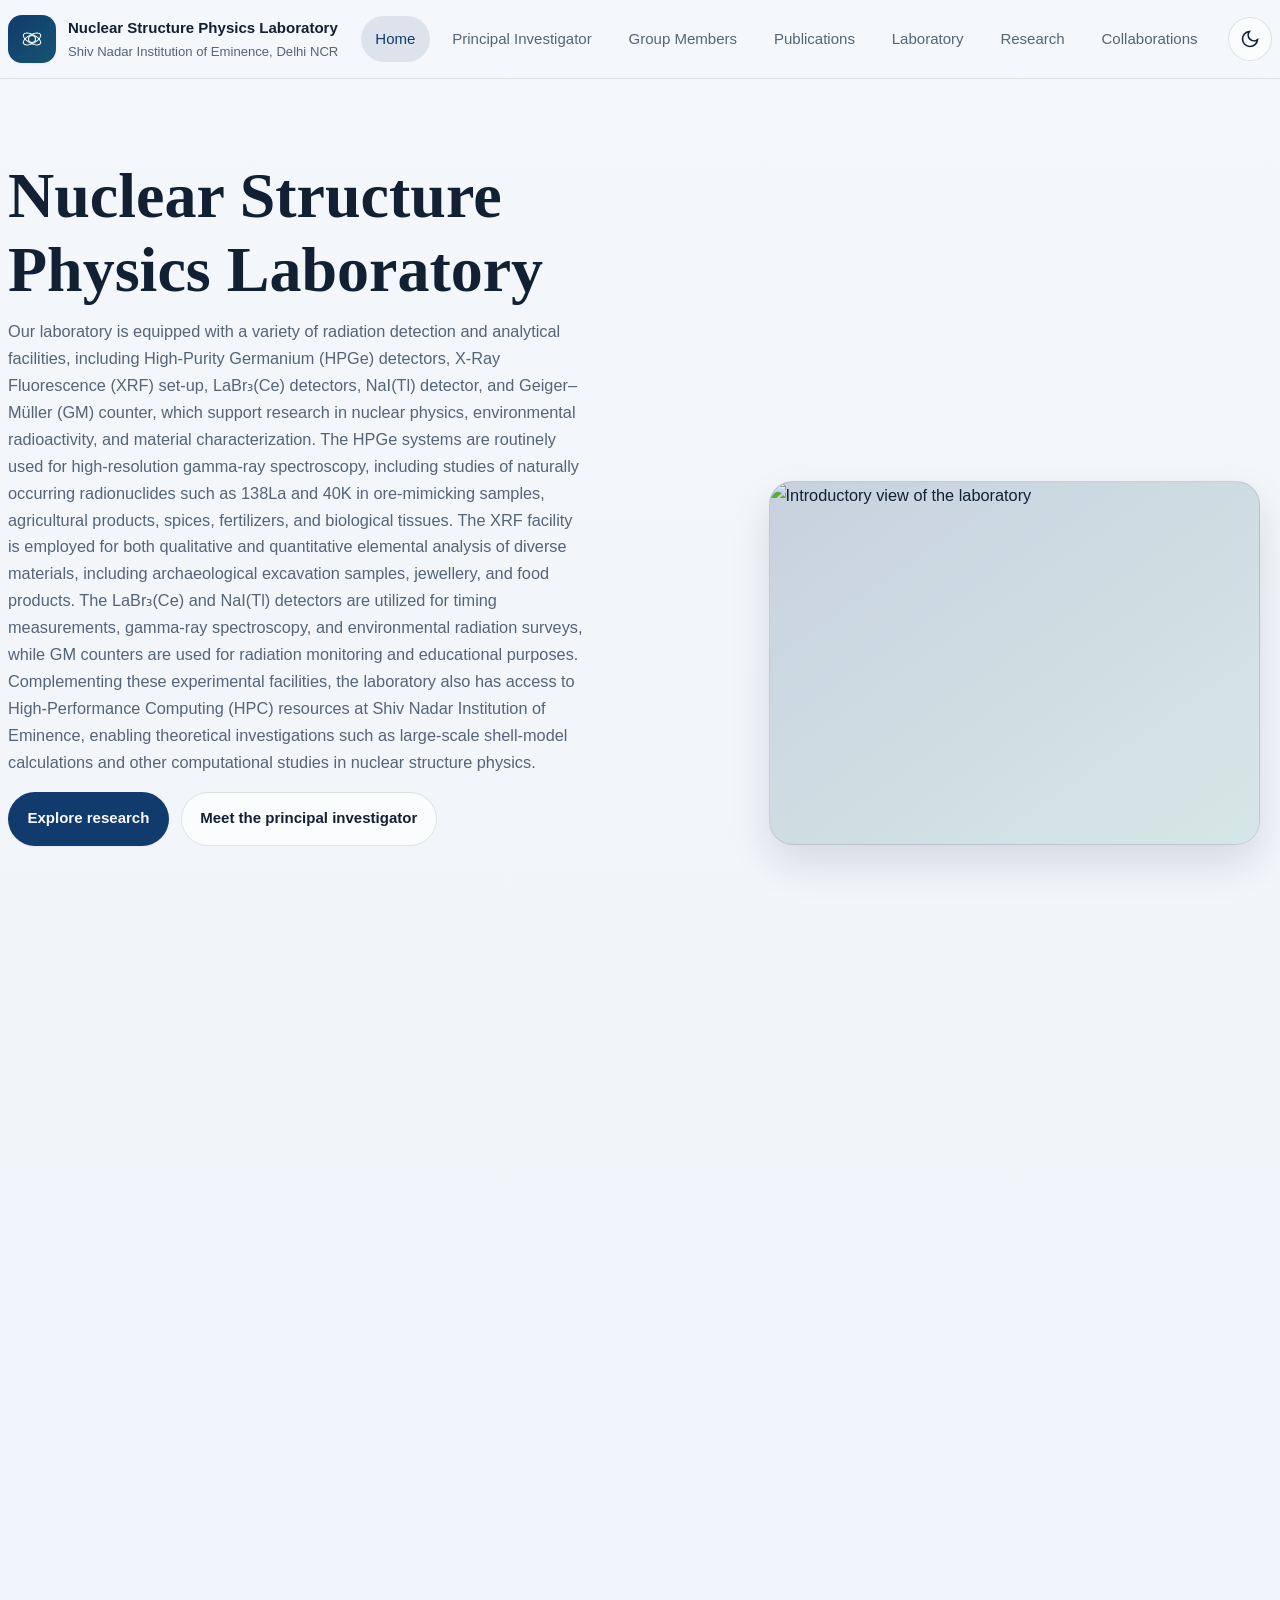
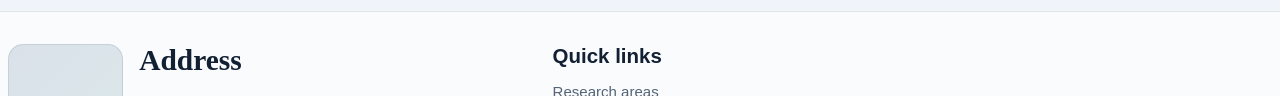
==== commit f05e5461: "Add files via upload" ====
--- a/index.html
+++ b/index.html
@@ -33,7 +33,7 @@
             <a href="./publications.html" >Publications</a>
             <a href="./laboratory.html" >Laboratory</a>
             <a href="./research.html" >Research</a>
-            <!-- <a href="./collaborations.html" >Collaborations</a> -->
+            <a href="./collaborations.html" >Collaborations</a>
           </nav>
           <button class="menu-toggle" type="button" data-menu-toggle aria-label="Toggle menu" aria-expanded="false">
             <svg width="20" height="20" viewBox="0 0 24 24" fill="none" stroke="currentColor" stroke-width="2"><path d="M3 6h18M3 12h18M3 18h18"/></svg>
@@ -47,7 +47,6 @@
 <section class="hero">
   <div class="container-wide hero-grid">
     <div>
-      <span class="eyebrow">Official Laboratory Website</span>
       <h1>Nuclear Structure Physics Laboratory</h1>
       <p>Our laboratory is equipped with a variety of radiation detection and analytical facilities, including High-Purity Germanium (HPGe) detectors, X-Ray Fluorescence (XRF) set-up, LaBr₃(Ce) detectors, NaI(Tl) detector, and Geiger–Müller (GM) counter, which support research in nuclear physics, environmental radioactivity, and material characterization. The HPGe systems are routinely used for high-resolution gamma-ray spectroscopy, including studies of naturally occurring radionuclides such as 138La and 40K in ore-mimicking samples, agricultural products, spices, fertilizers, and biological tissues. The XRF facility is employed for both qualitative and quantitative elemental analysis of diverse materials, including archaeological excavation samples, jewellery, and food products. The LaBr₃(Ce) and NaI(Tl) detectors are utilized for timing measurements, gamma-ray spectroscopy, and environmental radiation surveys, while GM counters are used for radiation monitoring and educational purposes. Complementing these experimental facilities, the laboratory also has access to High-Performance Computing (HPC) resources at Shiv Nadar Institution of Eminence, enabling theoretical investigations such as large-scale shell-model calculations and other computational studies in nuclear structure physics.</p>
       <div class="hero-actions">
@@ -74,9 +73,9 @@
       <h3>News and Updates</h3>
       <div class="news-scroll" aria-label="Scrollable news and updates">
         <ul>
-          <li><b>Horizons in Nuclear Physics:</b> International conference at Shiv Nadar Institution of Eminence, Delhi-NCR on September 21-23, 2026.</li>
-          <li><strong>New publication:</strong> "Shell-model study of 138La and 40K: Implications for nuclear structure and astrophysics" in Physical Review C, 2024.</li>
-          <li><strong>Lab expansion:</strong> New gamma-ray spectroscopy setup with advanced HPGe detectors coming in 2025.</li>
+          <li><b>Horizons in Nuclear Physics 2026:</b> International conference at Shiv Nadar Institution of Eminence, Delhi-NCR on September 21-23, 2026.</li>
+          <!-- <li><strong>New publication:</strong> "Shell-model study of 138La and 40K: Implications for nuclear structure and astrophysics" in Physical Review C, 2024.</li>
+          <li><strong>Lab expansion:</strong> New gamma-ray spectroscopy setup with advanced HPGe detectors coming in 2025.</li> -->
         </ul>
       </div>
     </article>
@@ -113,7 +112,7 @@
             <li><a href="./research.html">Research areas</a></li>
             <li><a href="./publications.html">Publications</a></li>
             <li><a href="./laboratory.html">Laboratory facilities</a></li>
-            <!-- <li><a href="./collaborations.html">Collaborations</a></li> -->
+            <li><a href="./collaborations.html">Collaborations</a></li>
           </ul>
         </div>
     
